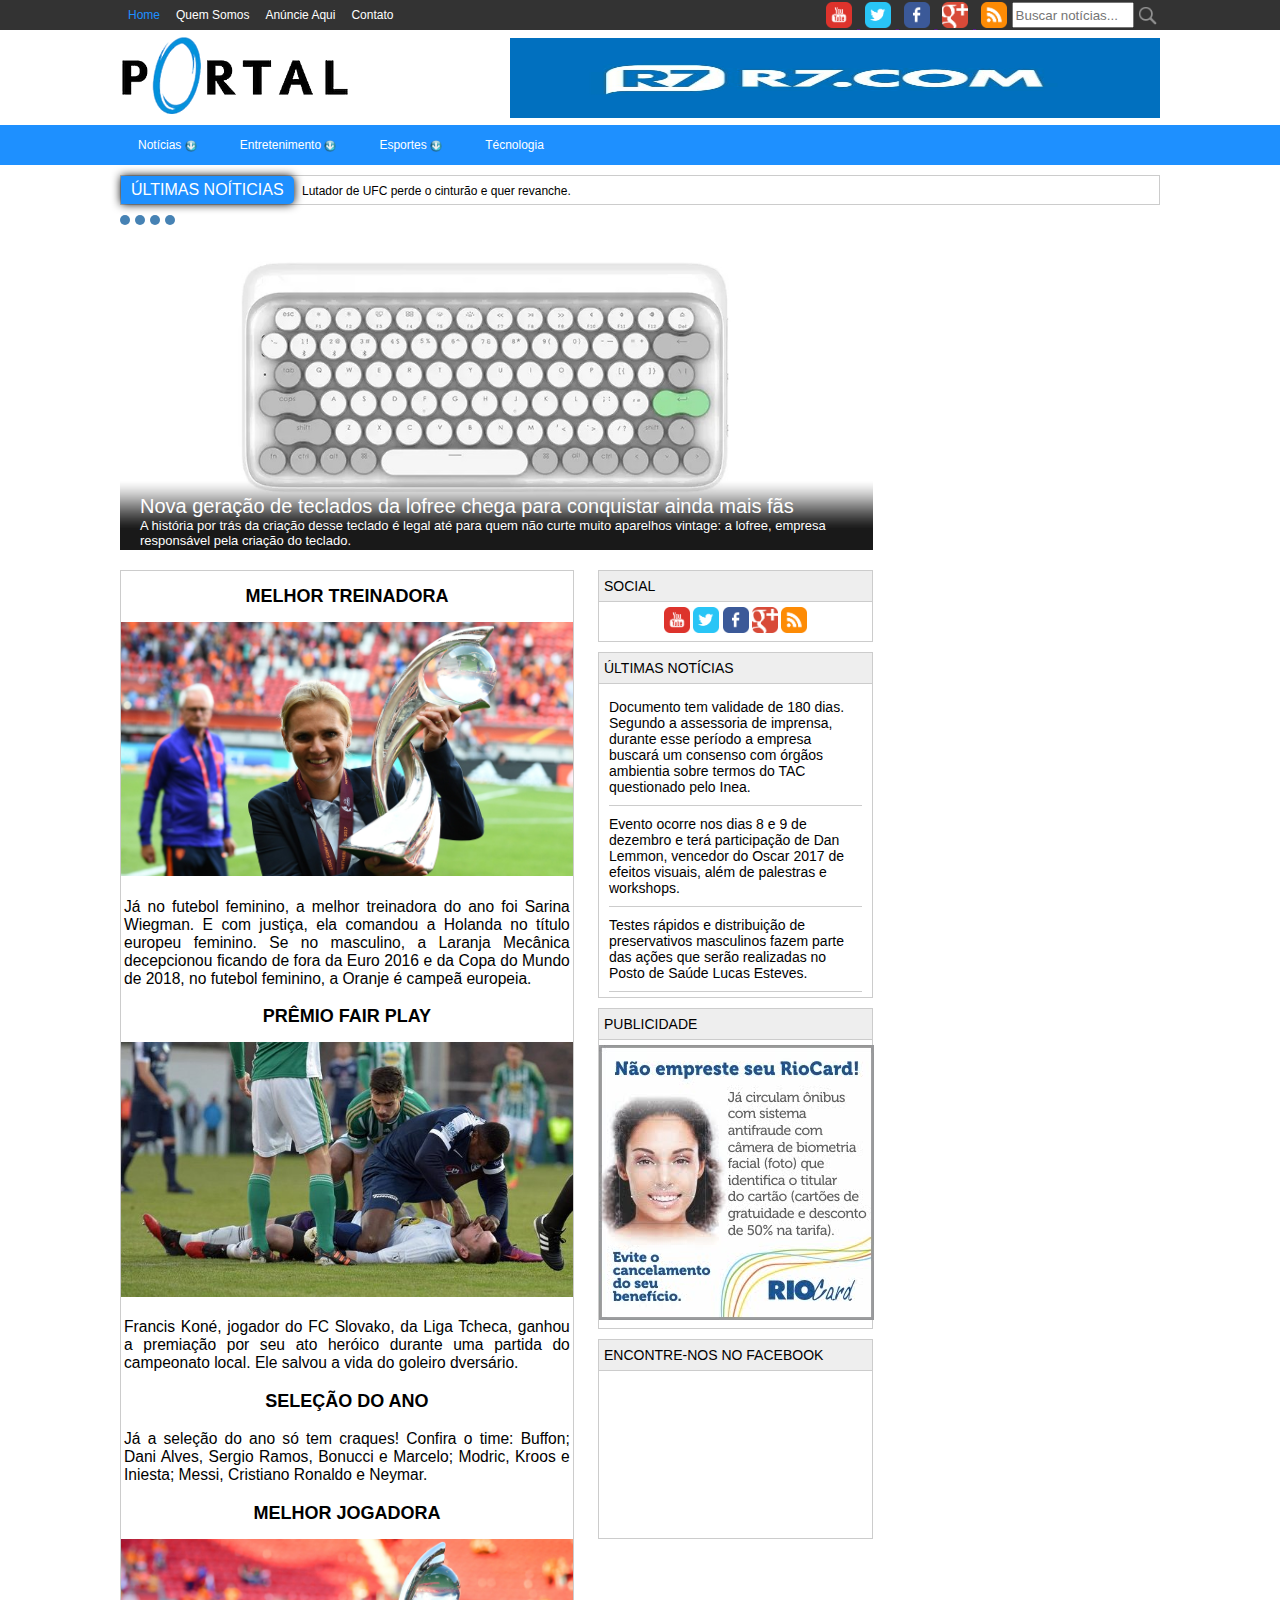
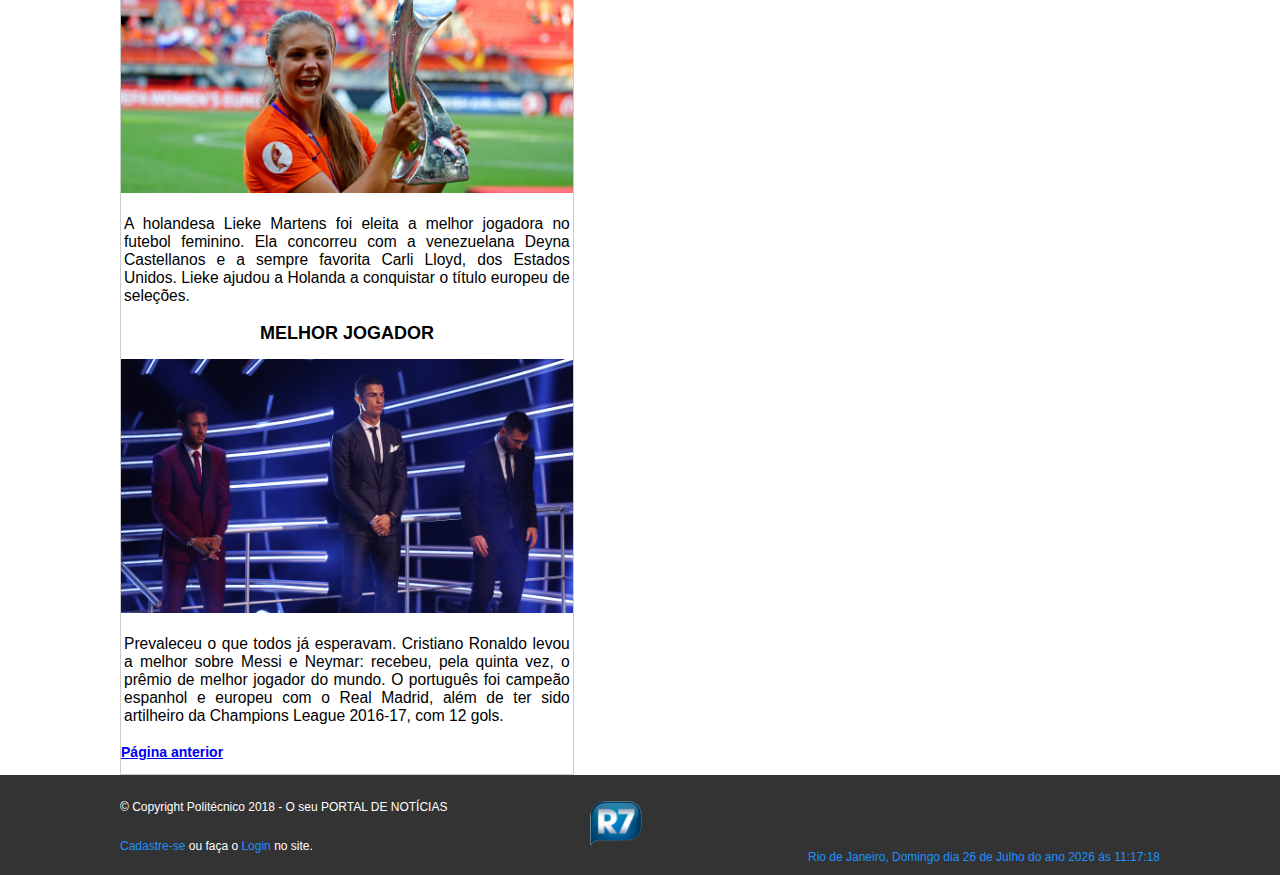
==== esportes2.html @ abf62270 "versao felipe 1.0" ====
<!DOCTYPE html>
<html lang="pt-br">

<head>
	<meta name="viewport" content="width=device-width, initial-scale=1.0, user-scalable=no" />
	<meta http-equiv="X-UA-Compatible" content="IE=edge" />
	<meta charset="UTF-8" />
	<meta name="description" content="Projeto Portal de Notícias" />
	<meta name="author" content="Os melhores alunos de 2017, 2018 e 2019" />
	<meta name="robots" content="index, follow" />
	<!--indexar o index e seguir os links para novas paginas.-->
	<title>Portal de Notícias</title>
	<link rel="icon" href="assets/images/R7.ico" />
	<link href="assets/css/stilo.css" rel="stylesheet" />
	<link href="assets/css/esporte.css" rel="stylesheet" />
	<script type="text/javascript" src="assets/js/script.js"></script>
</head>

<body onload="date_time('date_time'), passarSlide()">
	<header>
		<!-- aqui em baixo é o menu de fundo preto com a barra de pesquisa.-->
		<div class="topo">
			<div class="container">
				<div class="containerleft">
					<nav>
						<ul>
							<li>
								<a href="#" class="ativo">Home</a>
							</li>
							<li>
								<a href="#">Quem Somos</a>
							</li>
							<li>
								<a href="#">Anúncie Aqui</a>
							</li>
							<li>
								<a href="#">Contato</a>
							</li>
						</ul>
					</nav>
				</div>
				<div class="containerright">
					<input type="image" src="assets/images/lupa.png" border="0" width="26" height="26" />
					<!--Necessário a inversao da ordem no html, por que quando aplica a propriedade float no css de menu eles tendem a ficar na ordem inversa :da direita para esquerda.-->
					<input type="text" name="busca" class="containerbusca" placeholder="Buscar notícias..." />
					<!--flatIcon.com = icones bons para baixar.-->
					<a href="">
						<img src="assets/images/youtube.png" border="0" width="26" height="26">
					</a>
					<a href="">
						<img src="assets/images/twitter.png" border="0" width="26" height="26">
					</a>
					<a href="">
						<img src="assets/images/facebook.png" border="0" width="26" height="26">
					</a>
					<a href="">
						<img src="assets/images/googleplus.png" border="0" width="26" height="26">
					</a>
					<a href="">
						<img src="assets/images/rss.png" border="0" width="26" height="26">
					</a>
				</div>
			</div>
		</div>
		<div class="containerdois">
			<div class="containerdoisinterno">
				<div class="logo">
					<img src="assets/images/logo.png" border="0" width="230" />
				</div>
				<div class="banner">
					<img src="assets/images/banner_topo.jpeg" border="0" width="650" height="80" />
				</div>
			</div>
		</div>
		<div class="menu">
			<div class="menuinterno">
				<ul id="menu">
					<li>
						<a href="#">Notícias</a>
						<img src="assets/images/arrowdown.png" width="12" border="0" />
						<div class="submenu">
							<a href="#">
								<div class="submenuitem">
									Economia
								</div>
							</a>
							<a href="#">
								<div class="submenuitem">
									Rio de Janeiro
								</div>
							</a>
							<a href="#">
								<div class="submenuitem">
									São Paulo
								</div>
							</a>
							<a href="#">
								<div class="submenuitem">
									Mundo
								</div>
							</a>
						</div>
					</li>
					<li>
						<a href="#">Entretenimento</a>
						<img src="assets/images/arrowdown.png" width="12" border="0" />
						<div class="submenu">
							<a href="#">
								<div class="submenuitem">
									Filmes &amp Séries
								</div>
							</a>
							<a href="#">
								<div class="submenuitem">
									Jogos
								</div>
							</a>
						</div>
					</li>
					<li>
						<a href="#">Esportes</a>
						<img src="assets/images/arrowdown.png" width="12" border="0" />
						<div class="submenu">
							<a href="#">
								<div class="submenuitem">
									Futebol
								</div>
							</a>
							<a href="#">
								<div class="submenuitem">
									UFC
								</div>
							</a>
						</div>
					</li>
					<li>
						<a href="#">Técnologia</a>
					</li>
				</ul>
			</div>
		</div>
	</header>
	<main>
		<div class="ultimasnoticias">
			<div class="ultimasnoticiasinterna">
				<div class="ultnoticiasarea">
					<div class="ultnoticiastitulo">ÚLTIMAS NOÍTICIAS</div>
					<div class="ultnoticiasnoticias">Lutador de UFC perde o cinturão e quer revanche.</div>
				</div>
			</div>
		</div>
		<div class="container"> 
			<div class="containerinterno">
				<div class="leftside">
					<div class="slideshow" id="slideshow"> <!--as bolinhas tem que ficar fora do slideshowarea por que tudo dentro do slide show area se meche e elas não podem se mecher.-->
						<div class="slidebolinhas">
							<div class="bolinhas" onclick="mudarSlide(0)"></div> <!--Assim que clicar na bolinha ele mudará o slide para referencia passada como parametro.-->
							<div class="bolinhas" onclick="mudarSlide(1)"></div>
							<div class="bolinhas" onclick="mudarSlide(2)"></div>
							<div class="bolinhas" onclick="mudarSlide(3)"></div>
						</div>
						<div class="slideshowarea">
							<a href="http://www.google.com.br/">
								<div class="slide" style="background-image:url('assets/images/teclado.jpg')">
								<div class="slideinfo">
									<div class="slideinfo_titulo">Nova geração de teclados da lofree chega para conquistar ainda mais fãs</div>
									<div class="slideinfo_subtitulo">A história por trás da criação desse teclado é legal até para quem não curte muito aparelhos vintage: a lofree, empresa responsável pela criação do teclado.</div>
								</div>
								</div>
							</a>
							<a href="http://www.youtube.com.br">
								<div class="slide" style="background-image:url('assets/images/carro.jpg')">
									<div class="slideinfo">
										<div class="slideinfo_titulo">Qual será o impacto dos carros autônomos na nossa cultura?</div>
										<div class="slideinfo_subtitulo">No meio de novembro, a área de sustentabilidade da Universidade de Columbia, nos Estados Unidos, reuniu líderes para discutir o futuro da mobilidade.</div>
									</div>
								</div>
							</a>
							<div class="slide" style="background-image:url('assets/images/googlenest.jpg')">
								<div class="slideinfo">
									<div class="slideinfo_titulo">Pode ser que vejamos em breve uma fusão entre Google e Nest</div>
									<div class="slideinfo_subtitulo">A Nest foi ganhando fama com o passar dos anos e, em janeiro de 2014, o negócio foi comprado pela Google por US$ 3,2 bilhões.</div>
								</div>
							</div>
							<div class="slide" style="background-image:url('assets/images/android.jpg')">
								<div class="slideinfo">
									<div class="slideinfo_titulo">Modificado! Android Auto passa por atualização e está de cara nova</div>
									<div class="slideinfo_subtitulo">Mas, em uma atualização recente, o aplicativo passou por upgrades que capricharam na parte estética e melhoraram a interação com o motorista ou passageiro.</div>
								</div>
							</div>														
						</div>
					</div>
					<div class="contesp">
						<h2>MELHOR TREINADORA</h2>
						<img src="assets/images/treinadorafut.jpg" width="100%" />
                        <p>Já no futebol feminino, a melhor treinadora do ano foi Sarina Wiegman. E com justiça, ela comandou a Holanda no título europeu
                        feminino. Se no masculino, a Laranja Mecânica decepcionou ficando de fora da Euro 2016 e da Copa do Mundo de 2018, no futebol feminino,
                        a Oranje é campeã europeia.</p>
						<h2>PRÊMIO FAIR PLAY</h2>
						<img src="assets/images/fairfut.jpg" width="100%" />
                        <p>Francis Koné, jogador do FC Slovako, da Liga Tcheca, ganhou a premiação por seu ato heróico durante uma partida do
						campeonato local. Ele salvou a vida do goleiro dversário.</p>
						<h2>SELEÇÃO DO ANO</h2>
						<p>Já a seleção do ano só tem craques! Confira o time: Buffon; Dani Alves, Sergio Ramos, Bonucci e Marcelo; Modric, Kroos e Iniesta; Messi, Cristiano Ronaldo e Neymar.</p>
						<h2>MELHOR JOGADORA</h2>
						<img src="assets/images/mejogafut.jpg" width="100%" />
						<p>A holandesa Lieke Martens foi eleita a melhor jogadora no futebol feminino. Ela concorreu com a venezuelana Deyna Castellanos e a sempre favorita Carli Lloyd, dos Estados Unidos. Lieke ajudou a Holanda a conquistar o título europeu de seleções.</p>
						<h2>MELHOR JOGADOR</h2>
						<img src="assets/images/mejogadorfut.jpg" width="100%" />
						<p>Prevaleceu o que todos já esperavam. Cristiano Ronaldo levou a melhor sobre Messi e Neymar: recebeu, pela quinta vez, o prêmio de melhor jogador do mundo. O português foi campeão espanhol e europeu com o Real Madrid, além de ter sido artilheiro da Champions League 2016-17, com 12 gols.</p>
						<h3><a href="esportes.html">Página anterior</a></h3>
                    </div>
				<div class="rightside">
					<div class="widget">
						<div class="widget_titulo">SOCIAL</div>
						<div class="widget_conteudo">
							<a href=""><img src="assets/images/youtube.png" border="0" width="26" height="26"></a>
							<a href=""><img src="assets/images/twitter.png" border="0" width="26" height="26"></a>
							<a href=""><img src="assets/images/facebook.png" border="0" width="26" height="26"></a>
							<a href=""><img src="assets/images/googleplus.png" border="0" width="26" height="26"></a>
							<a href=""><img src="assets/images/rss.png" border="0" width="26" height="26"></a>
						</div>
					</div>
					<div class="widget">
						<div class="widget_titulo">ÚLTIMAS NOTÍCIAS</div>
						<div class="widget_conteudo">
							<div class="noticia_item"><a href="#">
								Documento tem validade de 180 dias. Segundo a assessoria de imprensa, durante esse período a empresa buscará um consenso com órgãos ambientia sobre termos do TAC questionado pelo Inea.</a>
							</div>
							<div class="noticia_item"><a href="#">
								Evento ocorre nos dias 8 e 9 de dezembro e terá participação de Dan Lemmon, vencedor do Oscar 2017 de efeitos visuais, além de palestras e workshops.</a>
							</div>
							<div class="noticia_item"><a href="#">
								Testes rápidos e distribuição de preservativos masculinos fazem parte das ações que serão realizadas no Posto de Saúde Lucas Esteves.</a>
							</div>														

						</div>
					</div>
					<div class="widget">
						<div class="widget_titulo">PUBLICIDADE</div>
						<div class="widget_conteudo">
							<img src="assets/images/publicidade.jpg" border="0" width="275" height="275" />
						</div>
					</div>
					<div class="widget">
						<div class="widget_titulo">ENCONTRE-NOS NO FACEBOOK</div>
						<div class="widget_conteudo">
							<iframe src="https://www.facebook.com/plugins/page.php?href=https%3A%2F%2Fwww.facebook.com%2Fportalr7%2F&tabs&width=275&height=154&small_header=true&adapt_container_width=true&hide_cover=false&show_facepile=true&appId" width="275" height="154" style="border:none;overflow:hidden" scrolling="no" frameborder="0" allowTransparency="true"></iframe>
						</div>
					</div>					
				</div>
			</div>
		</div>
	</main>
	<footer>
		<div class="containerfooter">
			<div class="containerinternorodape">
				<p>&copy Copyright Politécnico 2018 - O seu PORTAL DE NOTÍCIAS</p>
				<p><span class="blue">Cadastre-se</span> ou faça o <span class="blue">Login</span> no site.</p>
			</div>
			<div class="footerimg">
				<img src="assets/images/R7.png" width="56"/>
			</div>
			<div class="footerdata">
				<span id="date_time"></span>
			</div>
		</div>
	</footer>
</body>
</html>
---- assets/css/stilo.css ----
body { /*Padronizando o corpo da página*/
	margin: 0;
	font-family: Arial;
	font-size: 12px;
}

/*Topo 1º Retangulo*/
.topo { /*Estilizando a div do topo (onde fica campo de pesquisa)*/ 
	background-color: #333;
	color: #fff;
}
.container {
	width: 100%; /*Utilizado para Layout Responsivo, para nao criar barra de rolagem, vai se adaptando ao tamanho da tela.*/
	max-width: 1040px;
	height: 30px;
	margin: auto;
}
.containerleft { /*Estilizando nav do topo*/
	width: 50%;
	float: left;
}
.containerleft ul { /*Estilizando lista de navegação do topo*/
	margin: 0;
	padding: 0;
	list-style: none;
}
.containerleft li { /*Estilizando os items(opções) da lista de navegação*/
	float: left;
	line-height: 30px;
	margin-left: 8px;
	margin-right: 8px;
}
.containerleft li a { /*Tirando formato padrão de link dos meus items da lista de navegação, (PODERIA FAZER UM RESET NO TOPO DO CSS PARA TRATAR ISTO)*/
	text-decoration: none;
	color: #fff;
}
.containerleft li .ativo { /*Estilizando o página selecionada*/
	color: #1E90FF;
}
.containerright { /*Estilizando nav do lado direito*/
	width: 50%;
	float: right;
	text-align: right;
	margin-top: 0.2%; /*aproximadamente 2px*/
}
.containerbusca { /*Estilizando campo de buscar noticias*/
	width: 22%;
	height: 20px;
	outline: 0; /*não acender contorno em volta*/
}

.containerright input { /*Estilizando o campo de busca*/
	float: right;
}
.containerright img { /*Estilizando o espaço entre os icones ao lado do campo de busca*/
	margin: 0 0.9%;
	
}

/*Banner 2º Retângulo*/
.containerdois {
	height: 95px;
	color: #000;
}
.containerdoisinterno {
	width: 100%; /*Utilizado para Layout Responsivo, para nao criar barra de rolagem, vai se adpanto ao tamanho da tela.*/
	max-width: 1040px;
	height: 95px;
	margin: auto;
}
.menu img {
	vertical-align: middle; /*colocando as setinhas do menu no lugar certo.*/
}
.logo {
	width: 230px; /*máximo da largura de um celular é 320px; procurar uma margem de 320px de tudo dentro do site para div*/
	height: 90px;
	float: left;
	margin-top: 5px;
}
.containerdois .banner { /*nao direto .banner por que tera outros banners no site com a mesma classe.*/
	width: 650px;
	height: 80px;
	float: right;
	margin-top: 7px;	/*95 - 80 = 15 / 2 = 7.5 = 7 -> para centralizar o banner, onde 95 = altura toral da div, 80 é a altura do banner, 15 é o que sobra de espaço, 2 é a parte superior e inferior
	e 7 é a margem superior e inferior.*/
}
/*MENU 3º retangulo*/

.menu {
	height: 40px;
	background-color: #1E90FF;
}
.menuinterno{
	width: 100%;
	max-width: 1040px;
	margin: auto;

}
.menuinterno li:hover {
	background-color: #4682B4;
}
.menu ul {
	margin: 0;
	padding: 0;
	list-style: none;

}
.menu li {
	padding: 0 10px;
	float: left;
	height: 40px;
	line-height: 40px;
	margin-right: 15px;
	margin-left: 8px;
}
.menu li a {
	text-decoration: none;
	color: #fff;
}
.menu li:hover .submenu{ /*para criar o menu dropdown, quando passar o mouse no meu menu o submenu vai aparecer.*/
	display: block;

}
.submenu {
	width: 150px;
	background-color: #1E90FF;
	position: absolute;
	z-index: 1;
	display: none;
}
.submenuitem {
	height: 30px;
	line-height: 30px;
	width: 140px;
	padding-left: 10px;
}
.submenuitem:hover {
	background-color: #4682B4;
}

/*ULTIMAS NOTICIAS 4º Retângulo*/
.ultimasnoticias {
	height: 40px;
}
.ultimasnoticiasinterna {
	width: 100%;
	max-width: 1040px;
	height: 40px; /*50 px, necessario para calcular o meio*/
	margin: auto;
}
.ultnoticiasarea{
	height: 28px;
	border: 1px solid #ccc;
	margin-top: 10px; /*2px da borda, 28 de altura = 30, logo 50 - 30 = 20 / 2 = 10*/
}
.ultnoticiastitulo {
	background-color: #1E90FF;
	color: #fff;
	height: 28px;
	line-height: 28px;
	padding-left: 10px;
	padding-right: 10px;
	display: inline-block; /*utilizado para nao pegar fundo azul em toda a div ultnoticiasarea*/
	font-size: 16px;
	box-shadow: 0 0 10px #000;
	border-top-right-radius: 5px;
	border-bottom-right-radius: 5px;
}
.ultnoticiasnoticias {
	color: #000;
	height: 28px;
	line-height: 28px;
	padding-left: 5px;	
	display: inline-block;
}

/*Bolinhas do slideshow*/

.leftside {
	width: 753px;
	float: left;
}
.containerint {
	width:100%;
	max-width:1040px;
	margin:auto;
}

.rightside {
	width:275px;
	min-height:200px;
	float:right;
	margin-left:12px;
}
.widget {
	background-color: #fff;
	border: 1px solid #ccc;
	margin-bottom: 10px;
}

.widget_titulo {
	height: 30px;
	line-height: 30px;
	background-color: #eee;
	border-bottom: 1px solid #ccc;
	padding-left: 5px;
	font-size: 14px;

}
.widget_conteudo {
	text-align: center;
	padding: 5px 0;
}
.noticia_item{
	font-size: 14px;
	margin: 0 10px;
	padding: 10px 0;
	text-align: left;
	border-bottom: 1px solid #ccc;
}
.noticia_item a {
	text-decoration: none;
	color: #000;
}
.leftside {
	width: 753px;
	float: left;
}
.slideshow {
	height: 335px;
	background-color: #ccc;
	overflow: hidden; /*se transbordar ele esconde, necessario para pode criar o deslize. valroes = auto, scroll, o scrrol usa barra de rolagem*/
	margin-bottom: 20px;
}
.slideshowarea {
	width: 10000px;
	height: 335px; /*definir largura absurda por que o layout vai ser responsivo e o javascript vai entrar em ação fazendo que todas imagens fica do lado uma da outra e o java script vai só passar.*/
	background-color: #ddd;
	transition: all 1s; /*o javascript trocando o slide e o css fazendo a transição da troca de 1 em 1 segundo.*/
}
.slide {
	height: 335px;
	float: left;
	background-repeat: no-repeat; /*não se repetir a imagem dentro da div*/
	background-position: center; /*posicionar a imagem no centro da div*/
	background-size: cover; /*dimensionando o tamanho para poder caber dentro da div inteira*/
}
.slideinfo {
	height: 70px;
	background-image: url('../images/slideshow_bg.png');
	background-size: auto 70px;
	margin-top: 265px; /*265 porque o slideshoware tem 335 px de altura e p slide info 70, logo 70 - 335 = 265*/
}
.slideinfo_titulo {
	font-size: 20px;
	color: #fff;
	padding-top: 15px;
	padding-left: 20px;
}
.slideinfo_subtitulo {
	font-size: 13px;
	color: #fff;
	padding-left: 20px;
}
.slidebolinhas {
	position: absolute;
	width: 200px;
	height: 20px;
}
.bolinhas {
	width: 10px;
	height: 10px;
	float: left;
	margin-right: 5px;
	cursor: pointer;
	background-color: #4682B4;
	border-radius: 5px;
}
.noticiaarea1 {
	width: 430px;
	float: left;
	height: 420px;
}
.noticiaarea2 {
	width: 320px; /*751 - 430*/
	height: 420px;
	float: left;
}
.noticiaimg {
	width: 80px;
	height: 80px;
	border: 1px solid #ccc;
	padding: 3px;
	float: left;
}
.noticiatitulo {
	margin-left: 6px;
	font-size: 16px;
	float: left;
	width: 226px; /*320 da noticia area - 6 do margin left - 2 da borda - 86 da imagem = 226px para poder ficar certo.*/
	color: #000;
}
.noticiaitem {
	text-align: left;
	height: 88px;/*Definindo a altura para nao ficar quebrada e fora da div.height: 80px da img + 6 px de espaçamentos + 2 px das bordas;*/
	margin-top: 7px;
	margin-bottom: 7px;
}
.noticiainfo {
	font-size: 12px;
	margin-left: 6px;
	color: #999;
}
.noticiabig {
	margin-left: 16px;
}
.noticiabig .noticiaimg{
	width: 384px;
	height: 222px;

}
.noticiabig .noticiaimg img{
	width: 384px;
	height: 222px;

}
.noticiabig .noticiatitulo{
	font-size: 30px;
	width: 384px;

}
.noticiabig .noticiainfo {
		clear:both;
}
/*========RODAPÉ=============*/
footer .containerfooter {
	width: 100%; /*Utilizado para Layout Responsivo, para nao criar barra de rolagem, vai se adaptando ao tamanho da tela.*/
	max-width: 1040px;
	height: 100px;
	margin: auto;
	
}
footer{
	clear: both;
	background-color: #333;
	color: #fff;
}
.blue {
	color: #1E90FF;
}
footer .containerinternorodape {
	width: 40%;
	position: relative;
	float: left;
	margin-right: 5%;
}
footer .footerimg{
	width: auto;
	position: relative;
	float: center;

}
footer img, footer p {
		margin-top: 25px;
}
footer .footerdata{
	width: auto;
	position: relative;
	float: right;
}
---- assets/css/esporte.css ----
.contesp {
    width: 60%;
    float: left;
	background-color: #fff;
    border: 1px solid #ccc;

}

.contesp h1 {
    text-align: justify;
    background-color: #fff;
	border-bottom: 1px solid #ccc;
    padding: 3px;
    font-family: 'Franklin Gothic Medium', 'Arial Narrow', Arial, sans-serif;

}

.contesp p {
    font-size: 130%;
    text-align: justify;
    padding: 3px;
}

.contesp h2 {
    text-align: center;
}
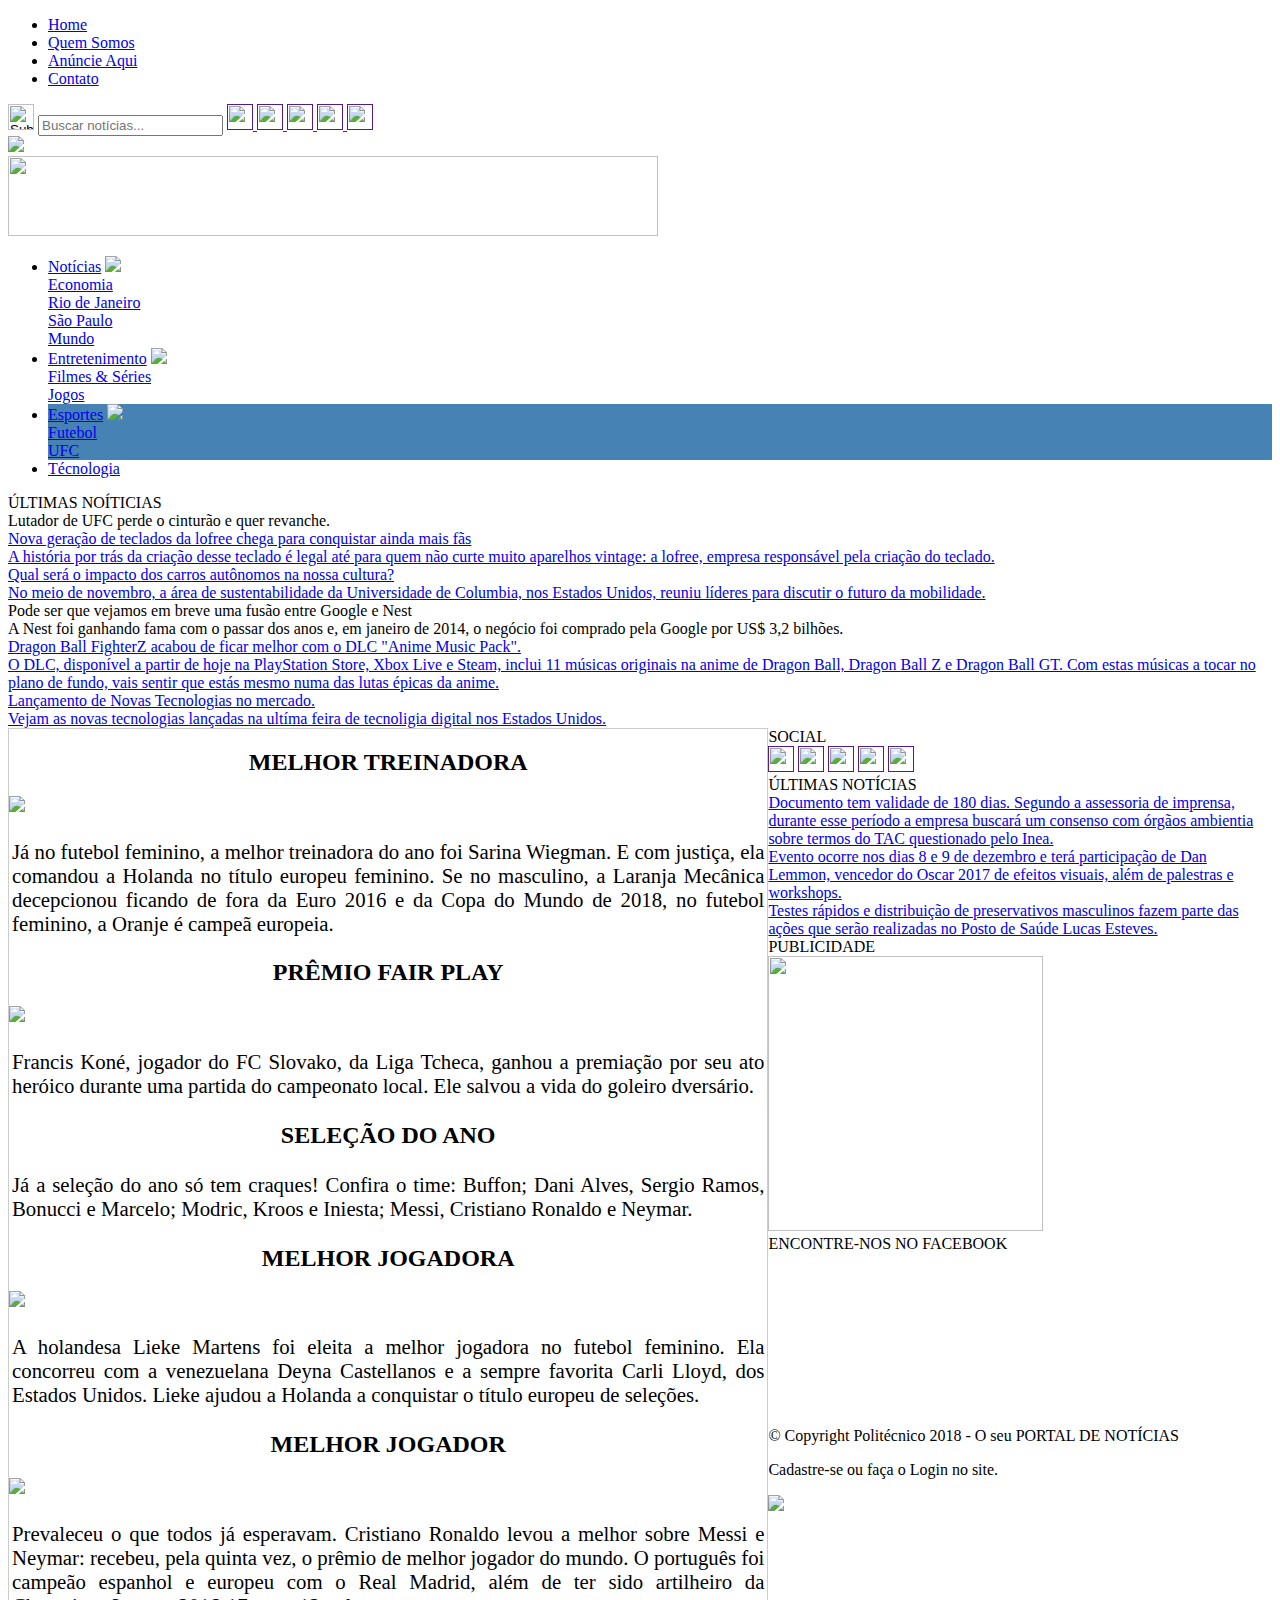
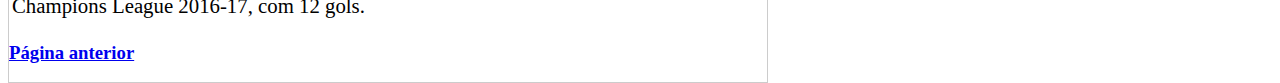
==== commit 945a8b71: "Versao 2.1" ====
--- a/esportes2.html
+++ b/esportes2.html
@@ -25,7 +25,7 @@
 					<nav>
 						<ul>
 							<li>
-								<a href="#" class="ativo">Home</a>
+								<a href="index.html" class="ativo">Home</a>
 							</li>
 							<li>
 								<a href="#">Quem Somos</a>
@@ -76,7 +76,7 @@
 			<div class="menuinterno">
 				<ul id="menu">
 					<li>
-						<a href="#">Notícias</a>
+						<a href="index.html">Notícias</a>
 						<img src="assets/images/arrowdown.png" width="12" border="0" />
 						<div class="submenu">
 							<a href="#">
@@ -105,24 +105,24 @@
 						<a href="#">Entretenimento</a>
 						<img src="assets/images/arrowdown.png" width="12" border="0" />
 						<div class="submenu">
-							<a href="#">
+							<a href="entretenimento.html">
 								<div class="submenuitem">
 									Filmes &amp Séries
 								</div>
 							</a>
-							<a href="#">
+							<a href="Games_index.html">
 								<div class="submenuitem">
 									Jogos
 								</div>
 							</a>
 						</div>
 					</li>
-					<li>
-						<a href="#">Esportes</a>
+					<li class="pagina_atual">
+						<a href="esportes.html">Esportes</a>
 						<img src="assets/images/arrowdown.png" width="12" border="0" />
 						<div class="submenu">
 							<a href="#">
-								<div class="submenuitem">
+								<div class="submenuitem pagina_atual">
 									Futebol
 								</div>
 							</a>
@@ -134,7 +134,7 @@
 						</div>
 					</li>
 					<li>
-						<a href="#">Técnologia</a>
+						<a href="tecnologia.html">Técnologia</a>
 					</li>
 				</ul>
 			</div>
@@ -158,6 +158,7 @@
 							<div class="bolinhas" onclick="mudarSlide(1)"></div>
 							<div class="bolinhas" onclick="mudarSlide(2)"></div>
 							<div class="bolinhas" onclick="mudarSlide(3)"></div>
+							<div class="bolinhas" onclick="mudarSlide(4)"></div>
 						</div>
 						<div class="slideshowarea">
 							<a href="http://www.google.com.br/">
@@ -182,12 +183,22 @@
 									<div class="slideinfo_subtitulo">A Nest foi ganhando fama com o passar dos anos e, em janeiro de 2014, o negócio foi comprado pela Google por US$ 3,2 bilhões.</div>
 								</div>
 							</div>
-							<div class="slide" style="background-image:url('assets/images/android.jpg')">
+							<a href="Games_index.html">
+							<div class="slide" style="background-image:url('assets/images/dragonball.jpg')">
 								<div class="slideinfo">
-									<div class="slideinfo_titulo">Modificado! Android Auto passa por atualização e está de cara nova</div>
-									<div class="slideinfo_subtitulo">Mas, em uma atualização recente, o aplicativo passou por upgrades que capricharam na parte estética e melhoraram a interação com o motorista ou passageiro.</div>
-								</div>
-							</div>														
+									<div class="slideinfo_titulo">Dragon Ball FighterZ acabou de ficar melhor com o DLC "Anime Music Pack".</div>
+									<div class="slideinfo_subtitulo">O DLC, disponível a partir de hoje na PlayStation Store, Xbox Live e Steam, inclui 11 músicas originais na anime de Dragon Ball, Dragon Ball Z e Dragon Ball GT. Com estas músicas a tocar no plano de fundo, vais sentir que estás mesmo numa das lutas épicas da anime.</div>
+								</div>
+							</div>	
+							</a>
+							<a href="tecnologia.html">
+								<div class="slide" style="background-image:url('assets/images/tecnologias.jpg')">
+									<div class="slideinfo">
+										<div class="slideinfo_titulo">Lançamento de Novas Tecnologias no mercado.</div>
+										<div class="slideinfo_subtitulo">Vejam as novas tecnologias lançadas na ultíma feira de tecnoligia digital nos Estados Unidos.</div>
+									</div>
+								</div>	
+							</a>														
 						</div>
 					</div>
 					<div class="contesp">
@@ -205,7 +216,7 @@
 						<h2>MELHOR JOGADORA</h2>
 						<img src="assets/images/mejogafut.jpg" width="100%" />
 						<p>A holandesa Lieke Martens foi eleita a melhor jogadora no futebol feminino. Ela concorreu com a venezuelana Deyna Castellanos e a sempre favorita Carli Lloyd, dos Estados Unidos. Lieke ajudou a Holanda a conquistar o título europeu de seleções.</p>
-						<h2>MELHOR JOGADOR</h2>
+						<h2 id="jogador">MELHOR JOGADOR</h2>
 						<img src="assets/images/mejogadorfut.jpg" width="100%" />
 						<p>Prevaleceu o que todos já esperavam. Cristiano Ronaldo levou a melhor sobre Messi e Neymar: recebeu, pela quinta vez, o prêmio de melhor jogador do mundo. O português foi campeão espanhol e europeu com o Real Madrid, além de ter sido artilheiro da Champions League 2016-17, com 12 gols.</p>
 						<h3><a href="esportes.html">Página anterior</a></h3>
--- a/assets/css/esporte.css
+++ b/assets/css/esporte.css
@@ -25,3 +25,6 @@
     text-align: center;
 }
 
+.pagina_atual{
+	background-color: #4682B4;
+}